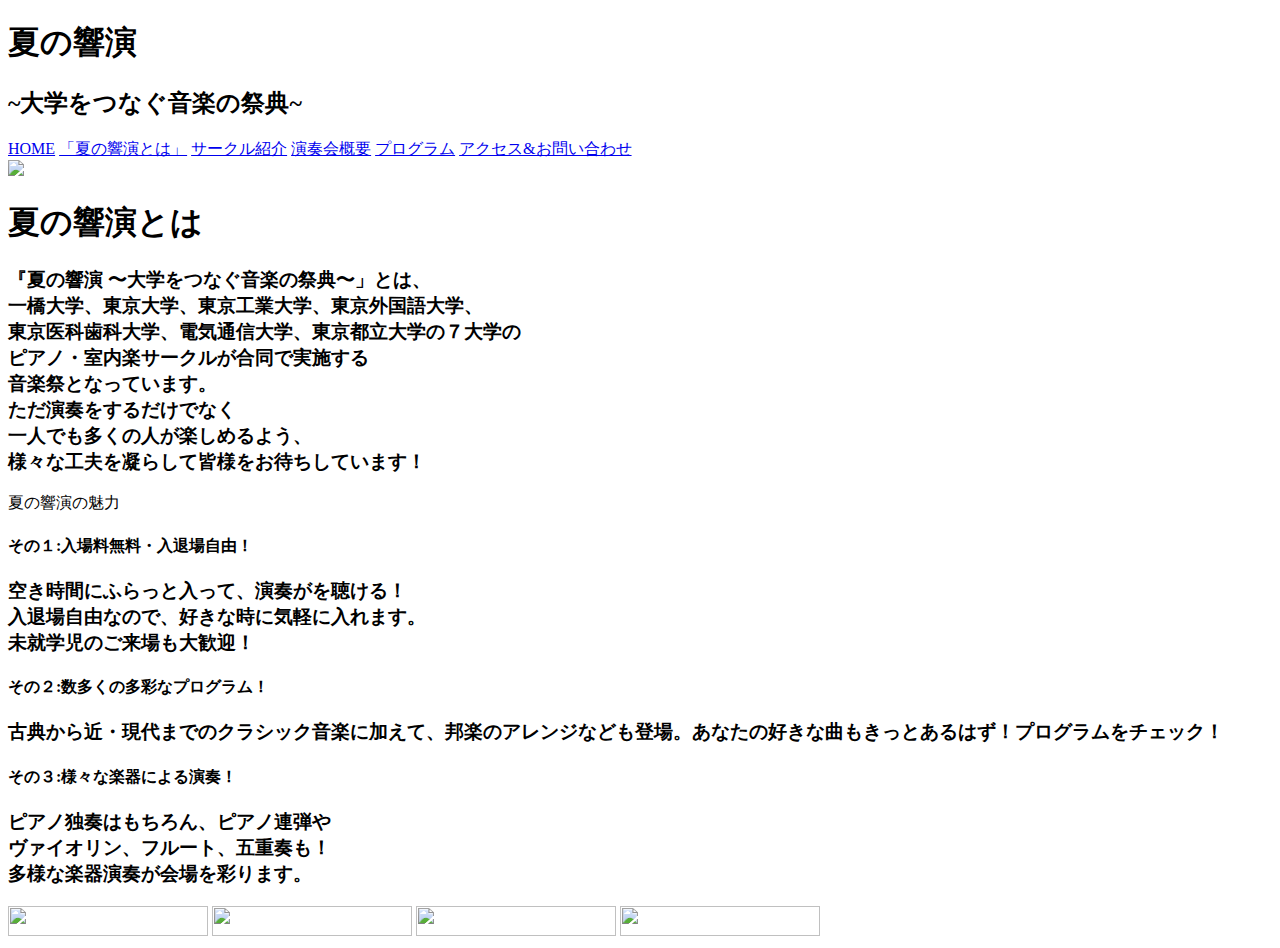
==== about.html @ cb695646 "Create about.html" ====
<!DOCTYPE html>
<html lang="en">
    <head>
        <meta charset="UTF-8">
        <meta name="viewport">
        <link rel="stylesheet" href="style_about.css">
        <title>夏の響演について</title>
    </head>
<body>
    <header><!--ヘッダー始まり!-->
        <div class="header-text">
            <h1>夏の響演</h1>
            <h2>~大学をつなぐ音楽の祭典~</h2>
        </div>
        <div class="header-contents">
            <a href="index.html">HOME</a>
            <a href="about.html">「夏の響演とは」</a>
            <a href="production.html">サークル紹介</a>
            <a href="speAbout.html">演奏会概要</a>
            <a href="purogram.html">プログラム</a>
            <a href="place.html">アクセス&お問い合わせ</a>
        <div>
    </header><!--ヘッダー終わり!-->
    <div class="contents"><!--コンテンツ始まり!-->
        <div class=contents-text-1>
            <img src="syugou_4.png">
            <h1>夏の響演とは</h1>
            <h3>
                『夏の響演 〜大学をつなぐ音楽の祭典〜」とは、</br>
                一橋大学、東京大学、東京工業大学、東京外国語大学、</br>
                東京医科歯科大学、電気通信大学、東京都立大学の７大学の​</br>
                ピアノ・室内楽サークルが合同で実施する</br>
                音楽祭となっています。</br>
                ​ただ演奏をするだけでなく</br>
                一人でも多くの人が楽しめるよう、</br>
                様々な工夫を凝らして皆様をお待ちしています！</br>
            </h3>
        </div>
        <div class=contents-name>夏の響演の魅力</div>
        <div class="contents-text">
            <div class=contents-text-2>
                <h4>その１:入場料無料・入退場自由！​</h4>
                <h3>
                    空き時間にふらっと入って、演奏がを聴ける！​</br>
                    入退場自由なので、好きな時に​気軽に入れます。</br>
                    未就学児のご来場も大歓迎！​

                </h3>
            </div>
            <div class=contents-text-3>
                <h4>その２:数多くの多彩なプログラム！​</h4>
                <h3>
                    古典から近・現代までのクラシック音楽に加えて、​
                    邦楽のアレンジなども登場。​
                    あなたの好きな曲もきっとあるはず！​
                    プログラムをチェック！​
                </h3>
            </div>
            <div class=contents-text-4>
                <h4>その３:様々な楽器による演奏！​</h4>
                <h3>
                    ピアノ独奏はもちろん、​ピアノ連弾や</br>
                    ヴァイオリン、フルート、五重奏も！​</br>
                    多様な楽器演奏が会場を彩ります。​
                </h3>
            </div>
        </div>
    </div><!--コンテンツ終わり!-->

    <footer><!--フッター始まり!-->
        <div class="footer-contents">
            <img src="#" width="200px"; height="30px";>
            <img src="#" width="200px"; height="30px";>
            <img src="#" width="200px"; height="30px";>
            <img src="#" width="200px"; height="30px";>
        </div>
    </footer><!--フッター終わり!-->
</body>
</html>
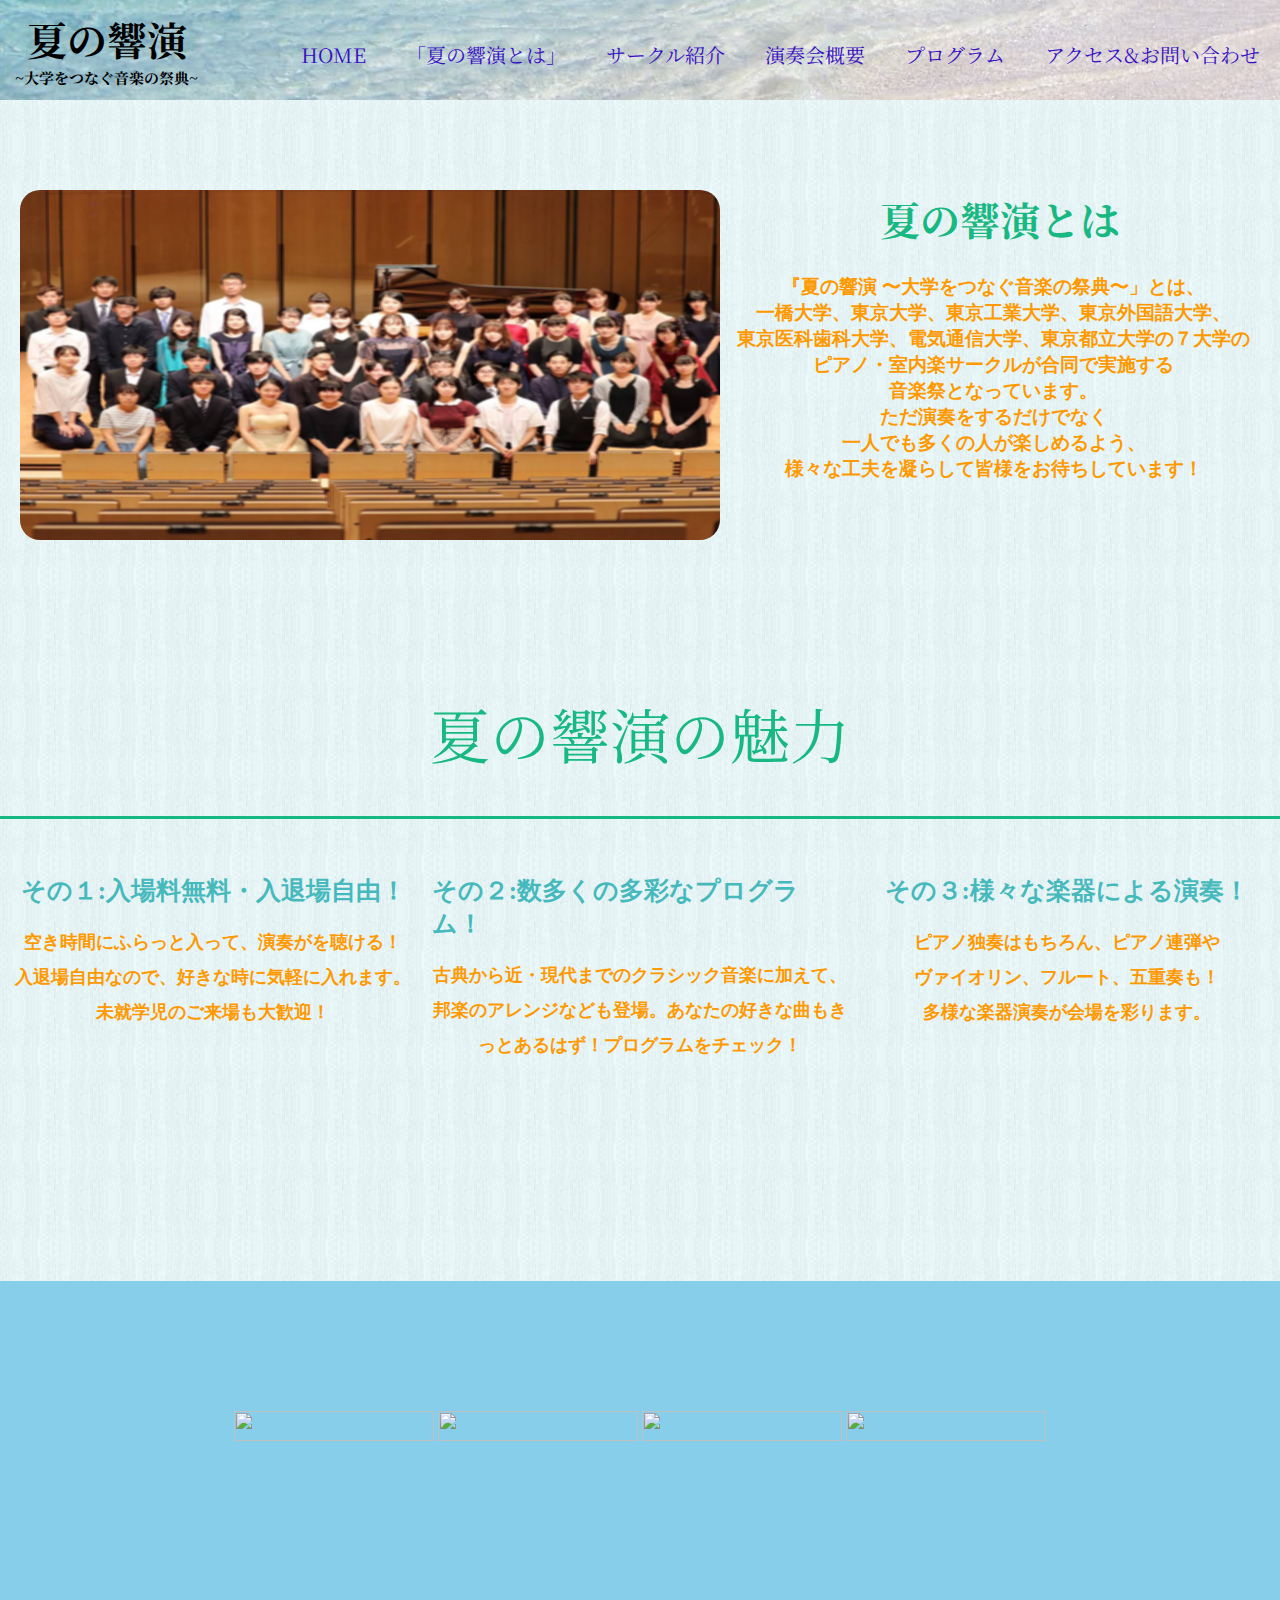
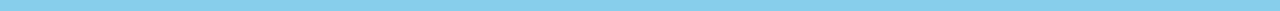
==== commit 3e50e85c: "Add files via upload" ====
--- a/about.html
+++ b/about.html
@@ -1,79 +1,79 @@
-<!DOCTYPE html>
-<html lang="en">
-    <head>
-        <meta charset="UTF-8">
-        <meta name="viewport">
-        <link rel="stylesheet" href="style_about.css">
-        <title>夏の響演について</title>
-    </head>
-<body>
-    <header><!--ヘッダー始まり!-->
-        <div class="header-text">
-            <h1>夏の響演</h1>
-            <h2>~大学をつなぐ音楽の祭典~</h2>
-        </div>
-        <div class="header-contents">
-            <a href="index.html">HOME</a>
-            <a href="about.html">「夏の響演とは」</a>
-            <a href="production.html">サークル紹介</a>
-            <a href="speAbout.html">演奏会概要</a>
-            <a href="purogram.html">プログラム</a>
-            <a href="place.html">アクセス&お問い合わせ</a>
-        <div>
-    </header><!--ヘッダー終わり!-->
-    <div class="contents"><!--コンテンツ始まり!-->
-        <div class=contents-text-1>
-            <img src="syugou_4.png">
-            <h1>夏の響演とは</h1>
-            <h3>
-                『夏の響演 〜大学をつなぐ音楽の祭典〜」とは、</br>
-                一橋大学、東京大学、東京工業大学、東京外国語大学、</br>
-                東京医科歯科大学、電気通信大学、東京都立大学の７大学の​</br>
-                ピアノ・室内楽サークルが合同で実施する</br>
-                音楽祭となっています。</br>
-                ​ただ演奏をするだけでなく</br>
-                一人でも多くの人が楽しめるよう、</br>
-                様々な工夫を凝らして皆様をお待ちしています！</br>
-            </h3>
-        </div>
-        <div class=contents-name>夏の響演の魅力</div>
-        <div class="contents-text">
-            <div class=contents-text-2>
-                <h4>その１:入場料無料・入退場自由！​</h4>
-                <h3>
-                    空き時間にふらっと入って、演奏がを聴ける！​</br>
-                    入退場自由なので、好きな時に​気軽に入れます。</br>
-                    未就学児のご来場も大歓迎！​
-
-                </h3>
-            </div>
-            <div class=contents-text-3>
-                <h4>その２:数多くの多彩なプログラム！​</h4>
-                <h3>
-                    古典から近・現代までのクラシック音楽に加えて、​
-                    邦楽のアレンジなども登場。​
-                    あなたの好きな曲もきっとあるはず！​
-                    プログラムをチェック！​
-                </h3>
-            </div>
-            <div class=contents-text-4>
-                <h4>その３:様々な楽器による演奏！​</h4>
-                <h3>
-                    ピアノ独奏はもちろん、​ピアノ連弾や</br>
-                    ヴァイオリン、フルート、五重奏も！​</br>
-                    多様な楽器演奏が会場を彩ります。​
-                </h3>
-            </div>
-        </div>
-    </div><!--コンテンツ終わり!-->
-
-    <footer><!--フッター始まり!-->
-        <div class="footer-contents">
-            <img src="#" width="200px"; height="30px";>
-            <img src="#" width="200px"; height="30px";>
-            <img src="#" width="200px"; height="30px";>
-            <img src="#" width="200px"; height="30px";>
-        </div>
-    </footer><!--フッター終わり!-->
-</body>
-</html>
+<!DOCTYPE html>
+<html lang="en">
+    <head>
+        <meta charset="UTF-8">
+        <meta name="viewport">
+        <link rel="stylesheet" href="style_about.css">
+        <title>夏の響演について</title>
+    </head>
+<body>
+    <header><!--ヘッダー始まり!-->
+        <div class="header-text">
+            <h1>夏の響演</h1>
+            <h2>~大学をつなぐ音楽の祭典~</h2>
+        </div>
+        <div class="header-contents">
+            <a href="index.html">HOME</a>
+            <a href="about.html">「夏の響演とは」</a>
+            <a href="production.html">サークル紹介</a>
+            <a href="speAbout.html">演奏会概要</a>
+            <a href="purogram.html">プログラム</a>
+            <a href="place.html">アクセス&お問い合わせ</a>
+        <div>
+    </header><!--ヘッダー終わり!-->
+    <div class="contents"><!--コンテンツ始まり!-->
+        <div class=contents-text-1>
+            <img src="syugou_4.png">
+            <h1>夏の響演とは</h1>
+            <h3>
+                『夏の響演 〜大学をつなぐ音楽の祭典〜」とは、</br>
+                一橋大学、東京大学、東京工業大学、東京外国語大学、</br>
+                東京医科歯科大学、電気通信大学、東京都立大学の７大学の​</br>
+                ピアノ・室内楽サークルが合同で実施する</br>
+                音楽祭となっています。</br>
+                ​ただ演奏をするだけでなく</br>
+                一人でも多くの人が楽しめるよう、</br>
+                様々な工夫を凝らして皆様をお待ちしています！</br>
+            </h3>
+        </div>
+        <div class=contents-name>夏の響演の魅力</div>
+        <div class="contents-text">
+            <div class=contents-text-2>
+                <h4>その１:入場料無料・入退場自由！​</h4>
+                <h3>
+                    空き時間にふらっと入って、演奏がを聴ける！​</br>
+                    入退場自由なので、好きな時に​気軽に入れます。</br>
+                    未就学児のご来場も大歓迎！​
+
+                </h3>
+            </div>
+            <div class=contents-text-3>
+                <h4>その２:数多くの多彩なプログラム！​</h4>
+                <h3>
+                    古典から近・現代までのクラシック音楽に加えて、​
+                    邦楽のアレンジなども登場。​
+                    あなたの好きな曲もきっとあるはず！​
+                    プログラムをチェック！​
+                </h3>
+            </div>
+            <div class=contents-text-4>
+                <h4>その３:様々な楽器による演奏！​</h4>
+                <h3>
+                    ピアノ独奏はもちろん、​ピアノ連弾や</br>
+                    ヴァイオリン、フルート、五重奏も！​</br>
+                    多様な楽器演奏が会場を彩ります。​
+                </h3>
+            </div>
+        </div>
+    </div><!--コンテンツ終わり!-->
+
+    <footer><!--フッター始まり!-->
+        <div class="footer-contents">
+            <img src="#" width="200px"; height="30px";>
+            <img src="#" width="200px"; height="30px";>
+            <img src="#" width="200px"; height="30px";>
+            <img src="#" width="200px"; height="30px";>
+        </div>
+    </footer><!--フッター終わり!-->
+</body>
+</html>--- a/style_about.css
+++ b/style_about.css
@@ -0,0 +1,173 @@
+@import url('https://fonts.googleapis.com/css?family=Noto+Serif+JP');
+
+
+html {
+    background: url(background.jpg);
+ }
+header{
+    width:1280px;
+    height:100px;
+    background-image:url(sea.jpg);
+    background-size: cover;
+    margin:0px;
+    padding:0px;
+}
+
+.header-text{
+    float:left;
+    font-family: 'Noto Serif JP', sans-serif;
+    padding-left:15px;
+    margin-top:10px;
+}
+.header-text h1{
+    font-size:40px;
+    margin-bottom:0px;
+    margin-top:0px;
+    text-align: center;
+}
+.header-text h2{
+    font-size:15px;
+    margin-top:0px;
+}
+
+.header-contents {
+    display:flex;
+    justify-content: flex-end;
+
+}
+.header-contents a{
+    font-size:20px;
+    text-decoration: none;
+    padding:30px 10px;
+    margin:10px;
+    font-family: 'Noto Serif JP', sans-serif;
+    color:#360fc2;
+}           
+
+
+
+body{
+    margin:0;
+}
+
+.contents{
+    width:1280px;
+    margin-bottom:200px;
+}
+
+.contents-text-1{
+    margin-top:90px;
+    width:1280px;
+    height:400px;
+}
+.contents-text-1 img{
+    float:left;
+    margin-left:20px;
+    border-radius: 20px;
+    -webkit-border-radius: 20px;
+    -moz-border-radius: 20px;
+}
+.contents-text-1 h1{
+    font-family: 'Noto Serif JP', sans-serif;
+    margin-right:160px;
+    color:rgb(23, 184, 130);
+    font-size: 40px;
+    display:flex;
+    justify-content:flex-end;
+    text-align: center;
+}
+.contents-text-1 h3{
+    display:flex;
+    justify-content:flex-end;
+    text-align: center;
+    margin-right:30px;
+    color:#ff9900;
+    margin-bottom:50px;
+}
+
+.contents-text{
+    display:flex;
+    justify-content:space-around;
+    margin-bottom:150px;
+    margin-top:50px;
+}
+.contents-name{
+    font-family: 'Noto Serif JP', sans-serif;
+    margin-top:100px;
+    color:rgb(23, 184, 130);
+    font-size: 60px;
+    text-align: center;
+    border-bottom:solid;
+    padding-bottom:40px;
+}
+
+
+.contents-text-2{
+    width:430px;
+}
+.contents-text-2 h4{
+    color:#46b9bd;
+    margin:5px;
+    font-size:25px;
+    display:flex;
+    justify-content: space-around;
+}
+.contents-text-2 h3{
+    font-size:18px;
+    line-height:35px;
+    display:flex;
+    justify-content: space-around;
+    text-align: center;
+    color:#ff9900;
+}
+
+
+
+.contents-text-3{
+    width:430px;   
+}
+.contents-text-3 h4{
+    color:#46b9bd;
+    font-size:25px;
+    margin:5px;
+    display:flex;
+    justify-content: space-around;
+}
+.contents-text-3 h3{
+    line-height:35px;
+    font-size:18px;
+    display:flex;
+    justify-content: space-around;
+    text-align: center;
+    color:#ff9900;
+}
+
+
+
+.contents-text-4{
+    width:430px;   
+}
+.contents-text-4 h4{
+    font-size:25px;
+    color:#46b9bd;
+    display:flex;
+    justify-content: space-around;
+    margin:5px;
+}
+.contents-text-4 h3{
+    line-height:35px;
+    font-size:18px;
+    display:flex;
+    justify-content: space-around;
+    text-align: center;
+    color:#ff9900;
+}
+
+footer{
+     width:1280px;
+    height:200px;
+    background-color: skyblue;
+    display: flex;
+    justify-content: center; 
+   padding-top:130px;
+}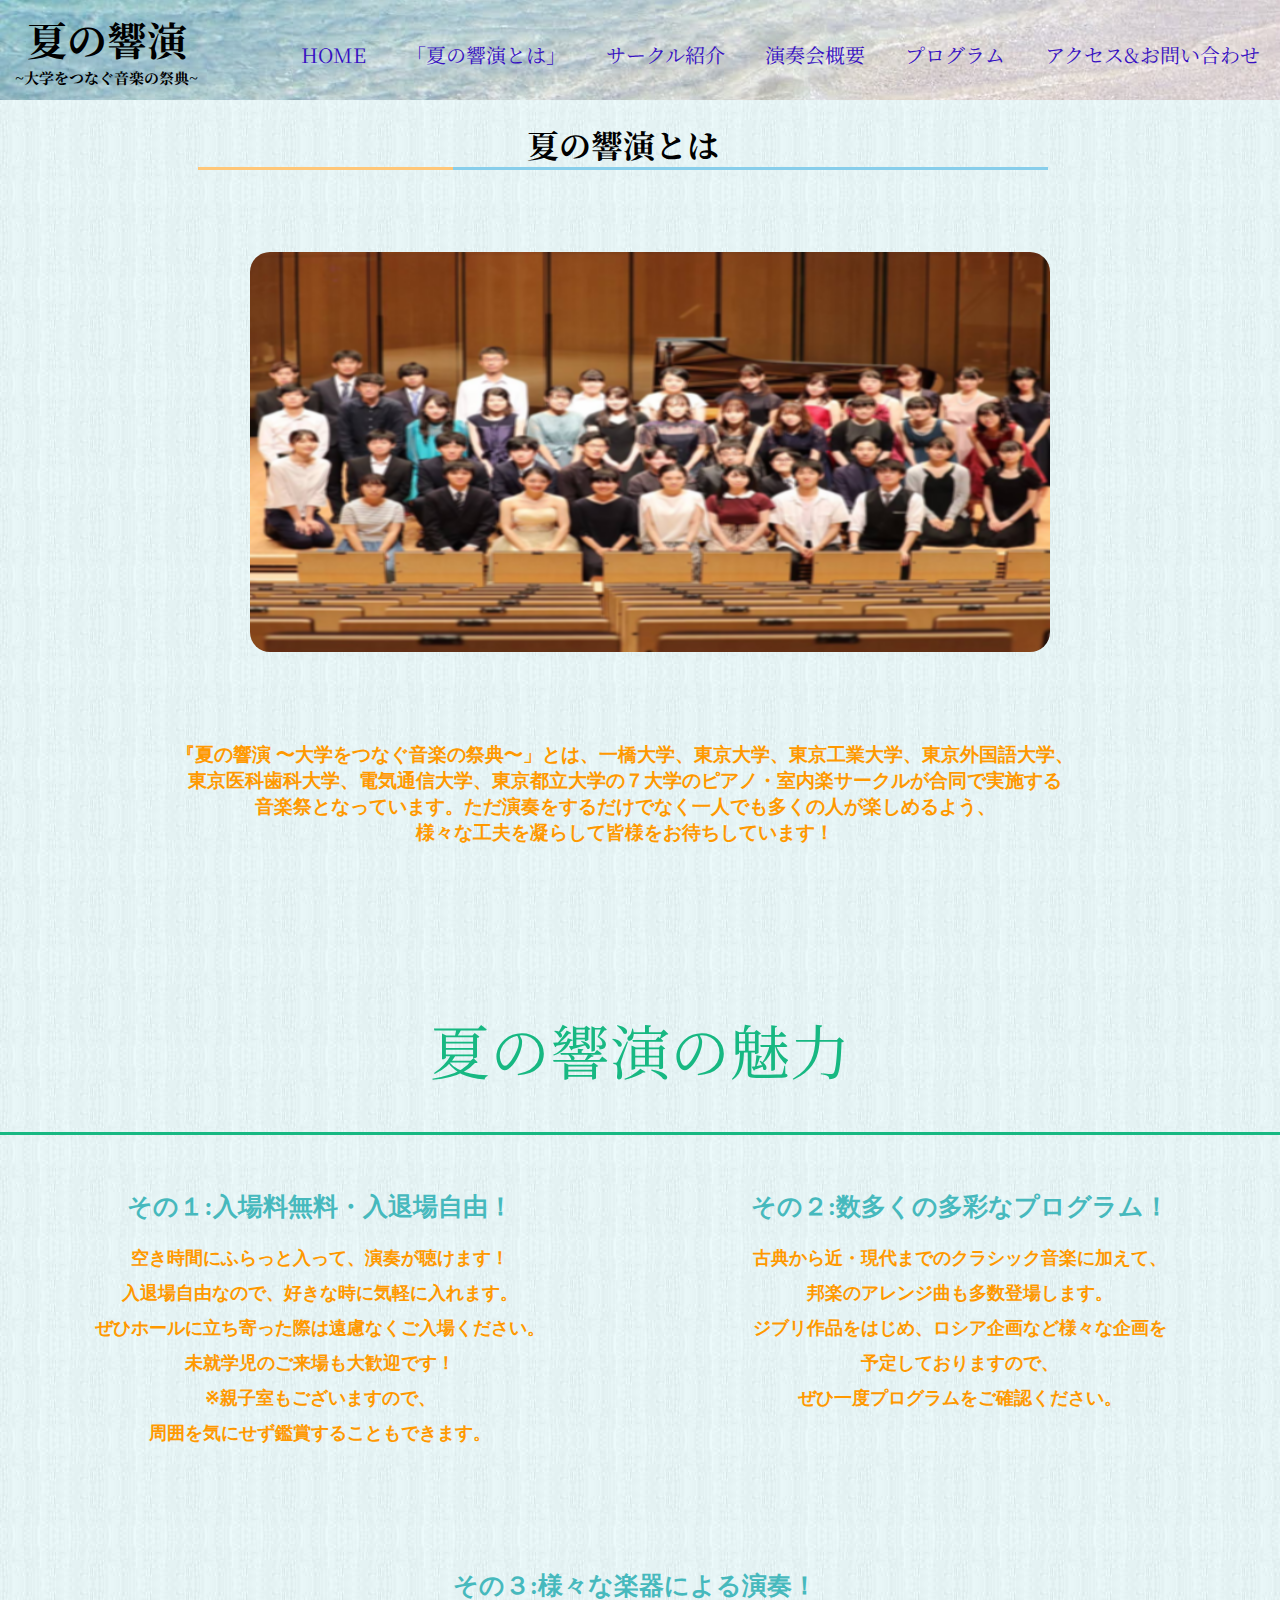
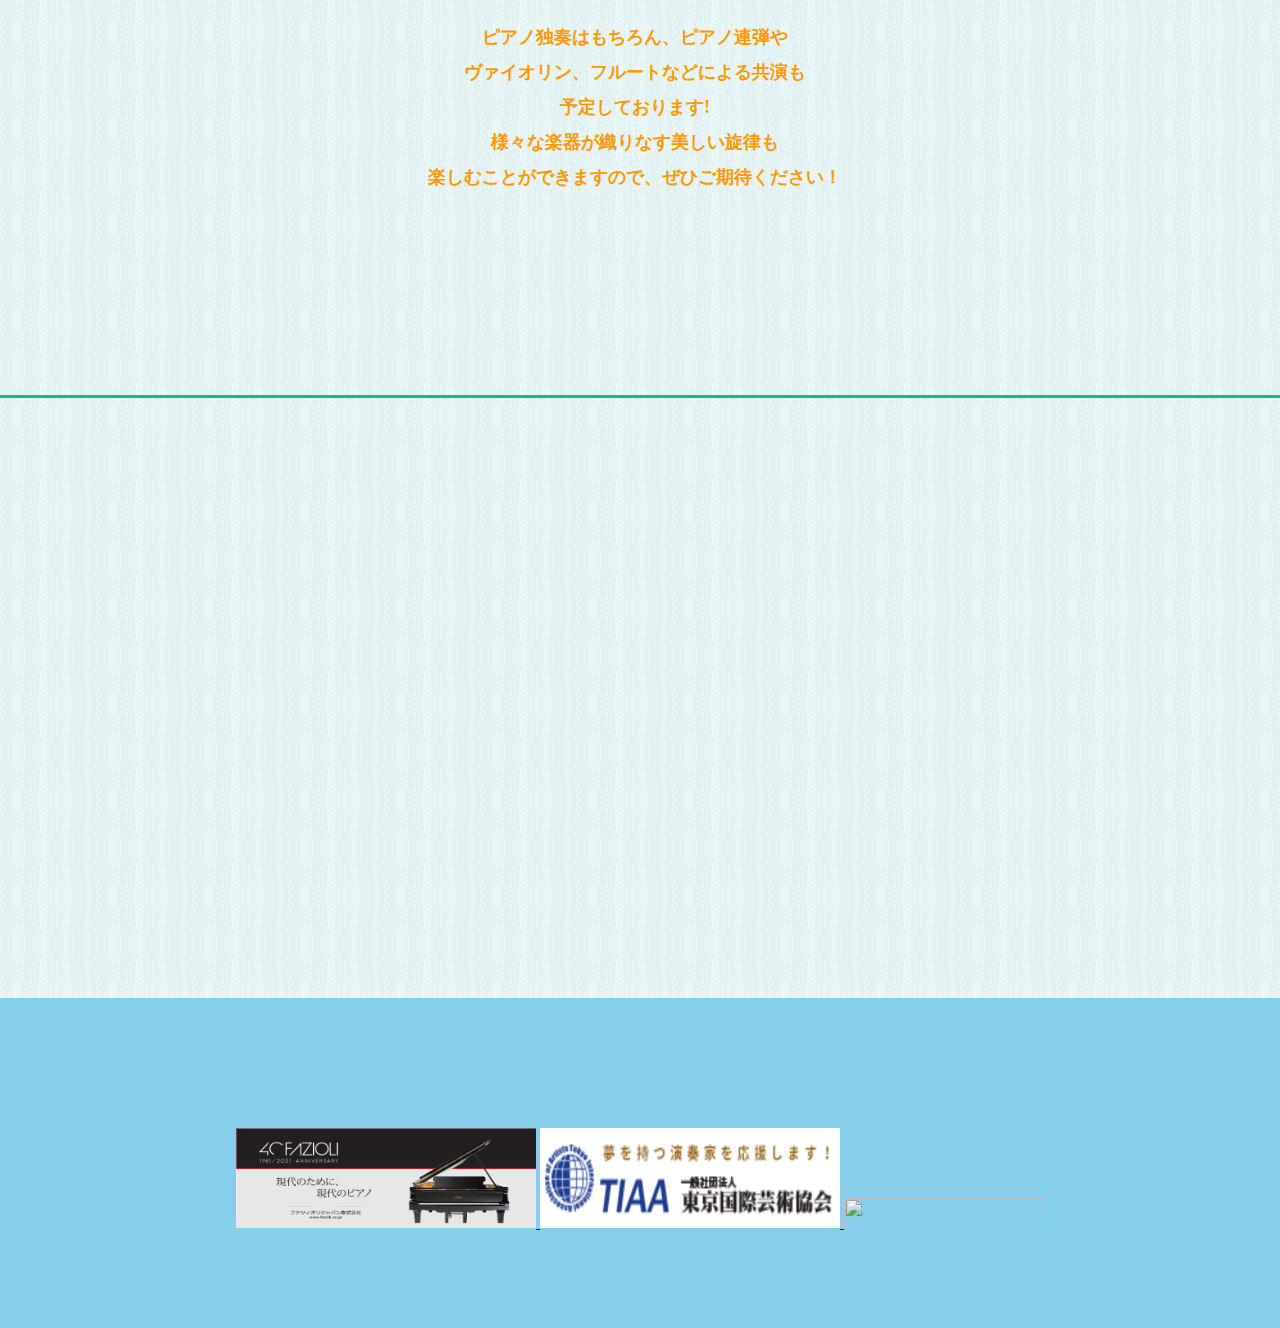
==== commit 85ac5963: "Add files via upload" ====
--- a/about.html
+++ b/about.html
@@ -23,16 +23,13 @@
     </header><!--ヘッダー終わり!-->
     <div class="contents"><!--コンテンツ始まり!-->
         <div class=contents-text-1>
+            <h1>夏の響演とは</h1>
             <img src="syugou_4.png">
-            <h1>夏の響演とは</h1>
+            
             <h3>
-                『夏の響演 〜大学をつなぐ音楽の祭典〜」とは、</br>
-                一橋大学、東京大学、東京工業大学、東京外国語大学、</br>
-                東京医科歯科大学、電気通信大学、東京都立大学の７大学の​</br>
-                ピアノ・室内楽サークルが合同で実施する</br>
-                音楽祭となっています。</br>
-                ​ただ演奏をするだけでなく</br>
-                一人でも多くの人が楽しめるよう、</br>
+                『夏の響演 〜大学をつなぐ音楽の祭典〜」とは、一橋大学、東京大学、東京工業大学、東京外国語大学、</br>
+                東京医科歯科大学、電気通信大学、東京都立大学の７大学の​ピアノ・室内楽サークルが合同で実施する</br>
+                音楽祭となっています。ただ演奏をするだけでなく一人でも多くの人が楽しめるよう、</br>
                 様々な工夫を凝らして皆様をお待ちしています！</br>
             </h3>
         </div>
@@ -41,37 +38,50 @@
             <div class=contents-text-2>
                 <h4>その１:入場料無料・入退場自由！​</h4>
                 <h3>
-                    空き時間にふらっと入って、演奏がを聴ける！​</br>
+                    空き時間にふらっと入って、演奏が聴けます！​</br>
                     入退場自由なので、好きな時に​気軽に入れます。</br>
-                    未就学児のご来場も大歓迎！​
+                    ぜひホールに立ち寄った際は遠慮なくご入場ください。</br>
+                    未就学児のご来場も大歓迎です！​</br>
+                    ※親子室もございますので、​</br>
+                    周囲を気にせず鑑賞することもできます。​​
 
                 </h3>
             </div>
             <div class=contents-text-3>
                 <h4>その２:数多くの多彩なプログラム！​</h4>
                 <h3>
-                    古典から近・現代までのクラシック音楽に加えて、​
-                    邦楽のアレンジなども登場。​
-                    あなたの好きな曲もきっとあるはず！​
-                    プログラムをチェック！​
+                    古典から近・現代までのクラシック音楽に加えて、​</br>
+                    邦楽のアレンジ曲も多数登場します。​​</br>
+                    ​​ジブリ作品をはじめ、ロシア企画など様々な企画を​</br>
+                    予定しておりますので、</br>
+                    ぜひ一度プログラムをご確認ください。​
                 </h3>
             </div>
-            <div class=contents-text-4>
-                <h4>その３:様々な楽器による演奏！​</h4>
-                <h3>
-                    ピアノ独奏はもちろん、​ピアノ連弾や</br>
-                    ヴァイオリン、フルート、五重奏も！​</br>
-                    多様な楽器演奏が会場を彩ります。​
-                </h3>
-            </div>
+            
+        </div>
+        <div class=contents-text-4>
+            <h4>その３:様々な楽器による演奏！​</h4>
+            <h3>
+                ピアノ独奏はもちろん、​ピアノ連弾や</br>
+                ヴァイオリン、フルートなどによる共演も</br>
+                予定しております!​</br>
+                様々な楽器が織りなす美しい旋律も​</br>
+                楽しむことができますので、ぜひご期待ください！
+            </h3>
+        </div>
+        <div class = end-text>
+        
         </div>
     </div><!--コンテンツ終わり!-->
 
     <footer><!--フッター始まり!-->
         <div class="footer-contents">
-            <img src="#" width="200px"; height="30px";>
-            <img src="#" width="200px"; height="30px";>
-            <img src="#" width="200px"; height="30px";>
+            <a href="http://www.fazioli.co.jp/">
+                <img src="fazi.png" width="300px"; height="100px";>
+            </a>
+            <a href="https://www.tiaa-jp.com">
+                <img src="geizyutu.png" width="300px"; height="100px";>
+            </a>
             <img src="#" width="200px"; height="30px";>
         </div>
     </footer><!--フッター終わり!-->
--- a/style_about.css
+++ b/style_about.css
@@ -52,34 +52,41 @@
 
 .contents{
     width:1280px;
-    margin-bottom:200px;
+    margin-bottom:600px;
 }
 
-.contents-text-1{
-    margin-top:90px;
-    width:1280px;
-    height:400px;
+.contents-text-1 h1 {
+    border-bottom: solid 3px skyblue;
+    position: relative;
+    width:850px;
+    text-align: center;
+    display: inline-block;
+    font-family: 'Noto Serif JP', sans-serif;
 }
+.contents-text-1 h1:after {
+    position: absolute;
+    content: " ";
+    display: block;
+    border-bottom: solid 3px #ffc778;
+    bottom: -3px;
+    width: 30%;
+}
+
 .contents-text-1 img{
     float:left;
-    margin-left:20px;
+    width:800px;
+    margin-left: 250px;
+    margin-top: 60px;
     border-radius: 20px;
     -webkit-border-radius: 20px;
     -moz-border-radius: 20px;
 }
-.contents-text-1 h1{
-    font-family: 'Noto Serif JP', sans-serif;
-    margin-right:160px;
-    color:rgb(23, 184, 130);
-    font-size: 40px;
-    display:flex;
+
+.contents-text-1 h3{
+ 
     justify-content:flex-end;
     text-align: center;
-}
-.contents-text-1 h3{
-    display:flex;
-    justify-content:flex-end;
-    text-align: center;
+    margin-top: 550px;
     margin-right:30px;
     color:#ff9900;
     margin-bottom:50px;
@@ -88,12 +95,12 @@
 .contents-text{
     display:flex;
     justify-content:space-around;
-    margin-bottom:150px;
+    margin-bottom:100px;
     margin-top:50px;
 }
 .contents-name{
     font-family: 'Noto Serif JP', sans-serif;
-    margin-top:100px;
+    margin-top:160px;
     color:rgb(23, 184, 130);
     font-size: 60px;
     text-align: center;
@@ -103,7 +110,7 @@
 
 
 .contents-text-2{
-    width:430px;
+    width:1000px;
 }
 .contents-text-2 h4{
     color:#46b9bd;
@@ -124,7 +131,7 @@
 
 
 .contents-text-3{
-    width:430px;   
+    width:1000px;   
 }
 .contents-text-3 h4{
     color:#46b9bd;
@@ -145,9 +152,11 @@
 
 
 .contents-text-4{
-    width:430px;   
+    width:430px;
+    margin-left: 420px;
 }
 .contents-text-4 h4{
+
     font-size:25px;
     color:#46b9bd;
     display:flex;
@@ -162,6 +171,15 @@
     text-align: center;
     color:#ff9900;
 }
+.end-text{
+    font-family: 'Noto Serif JP', sans-serif;
+    margin-top:160px;
+    color:rgb(23, 184, 130);
+    font-size: 60px;
+    text-align: center;
+    border-bottom:solid;
+    padding-bottom:40px;
+}
 
 footer{
      width:1280px;
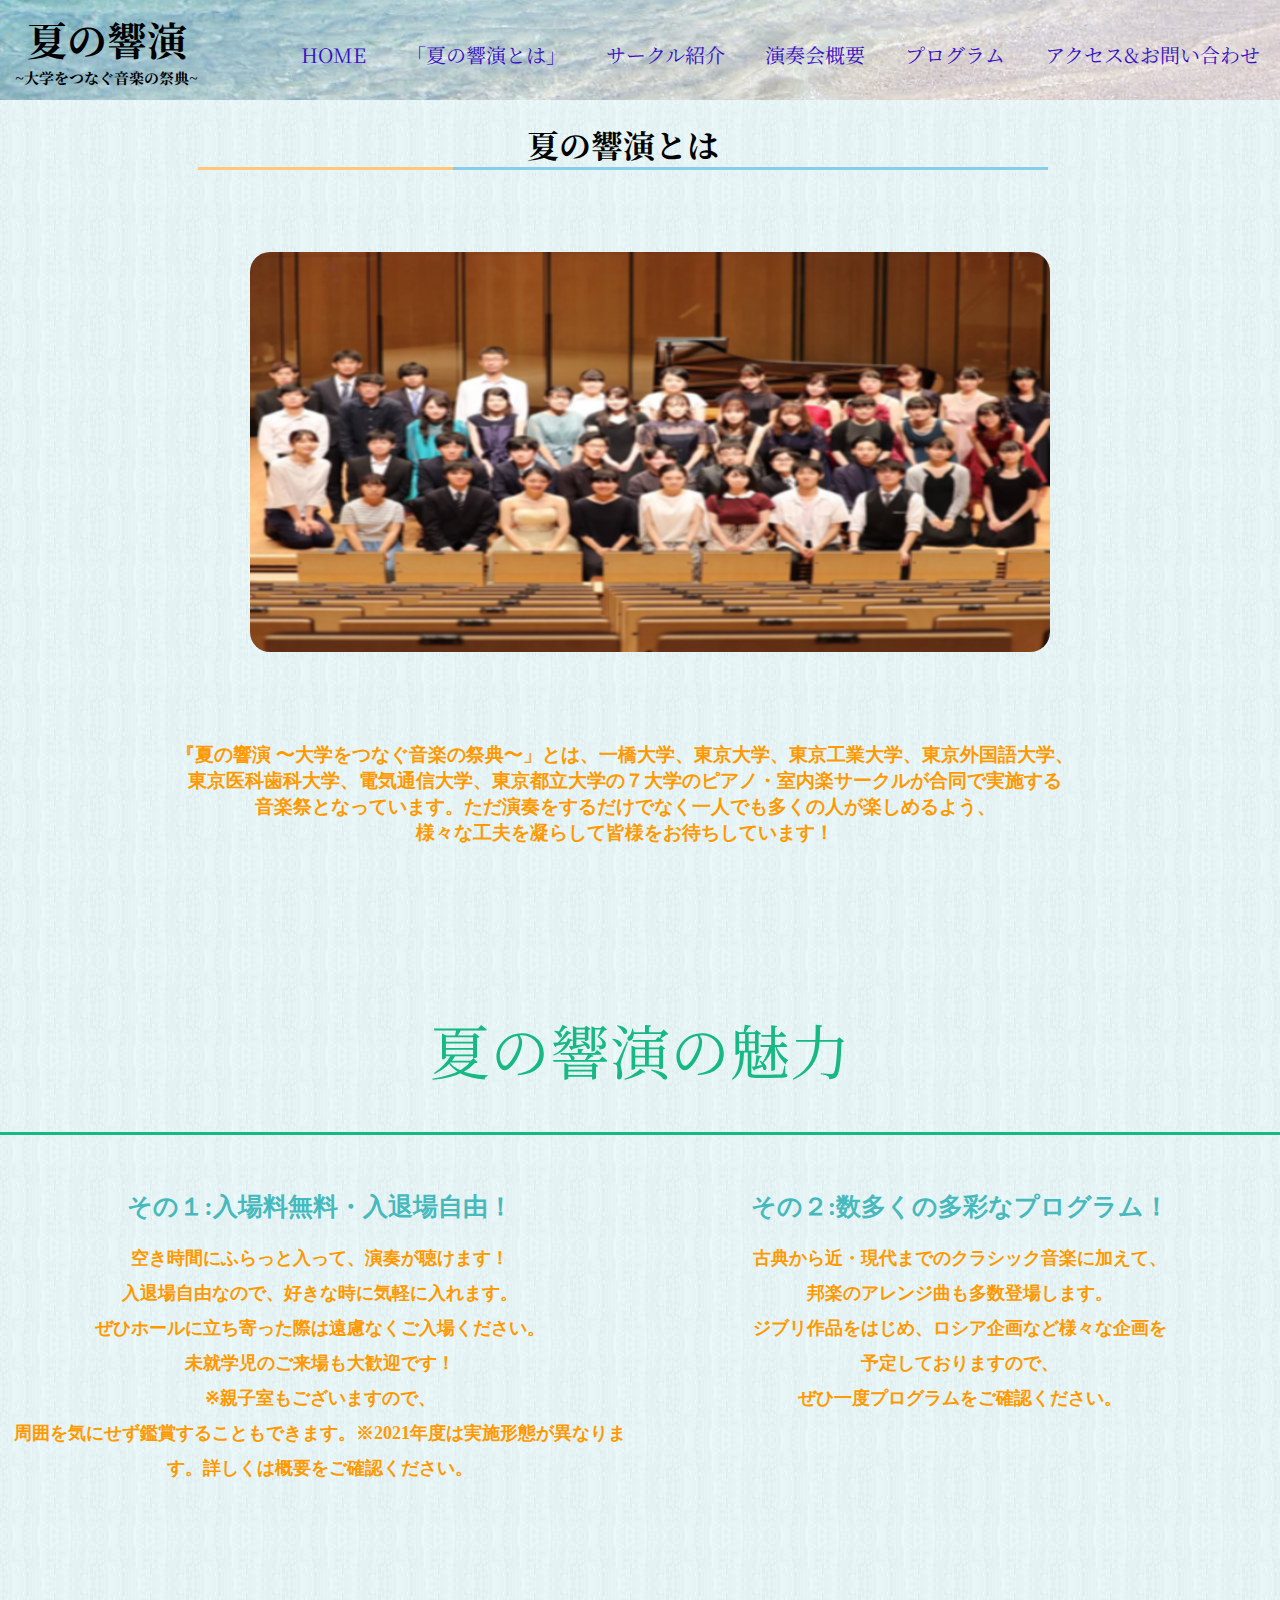
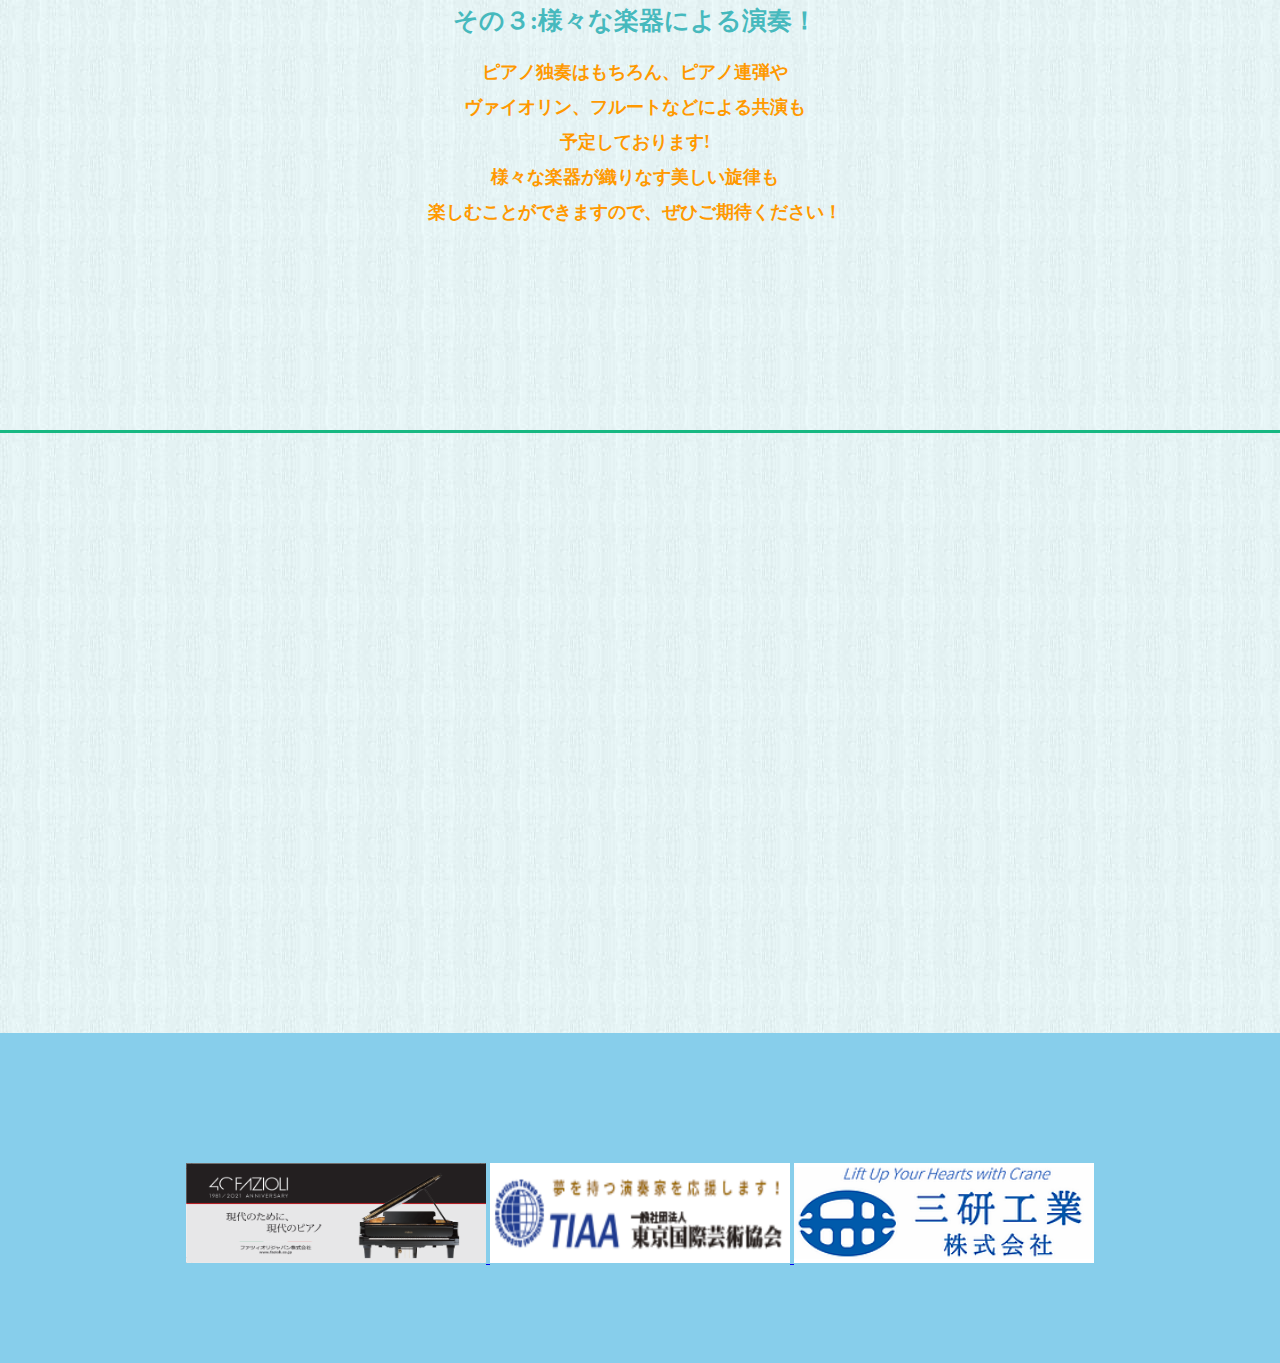
==== commit 723e276b: "Add files via upload" ====
--- a/about.html
+++ b/about.html
@@ -44,7 +44,7 @@
                     未就学児のご来場も大歓迎です！​</br>
                     ※親子室もございますので、​</br>
                     周囲を気にせず鑑賞することもできます。​​
-
+                    ※2021年度は実施形態が異なります。詳しくは概要をご確認ください。
                 </h3>
             </div>
             <div class=contents-text-3>
@@ -82,7 +82,7 @@
             <a href="https://www.tiaa-jp.com">
                 <img src="geizyutu.png" width="300px"; height="100px";>
             </a>
-            <img src="#" width="200px"; height="30px";>
+            <img src="sanken.png" width="300px"; height="100px";>
         </div>
     </footer><!--フッター終わり!-->
 </body>
